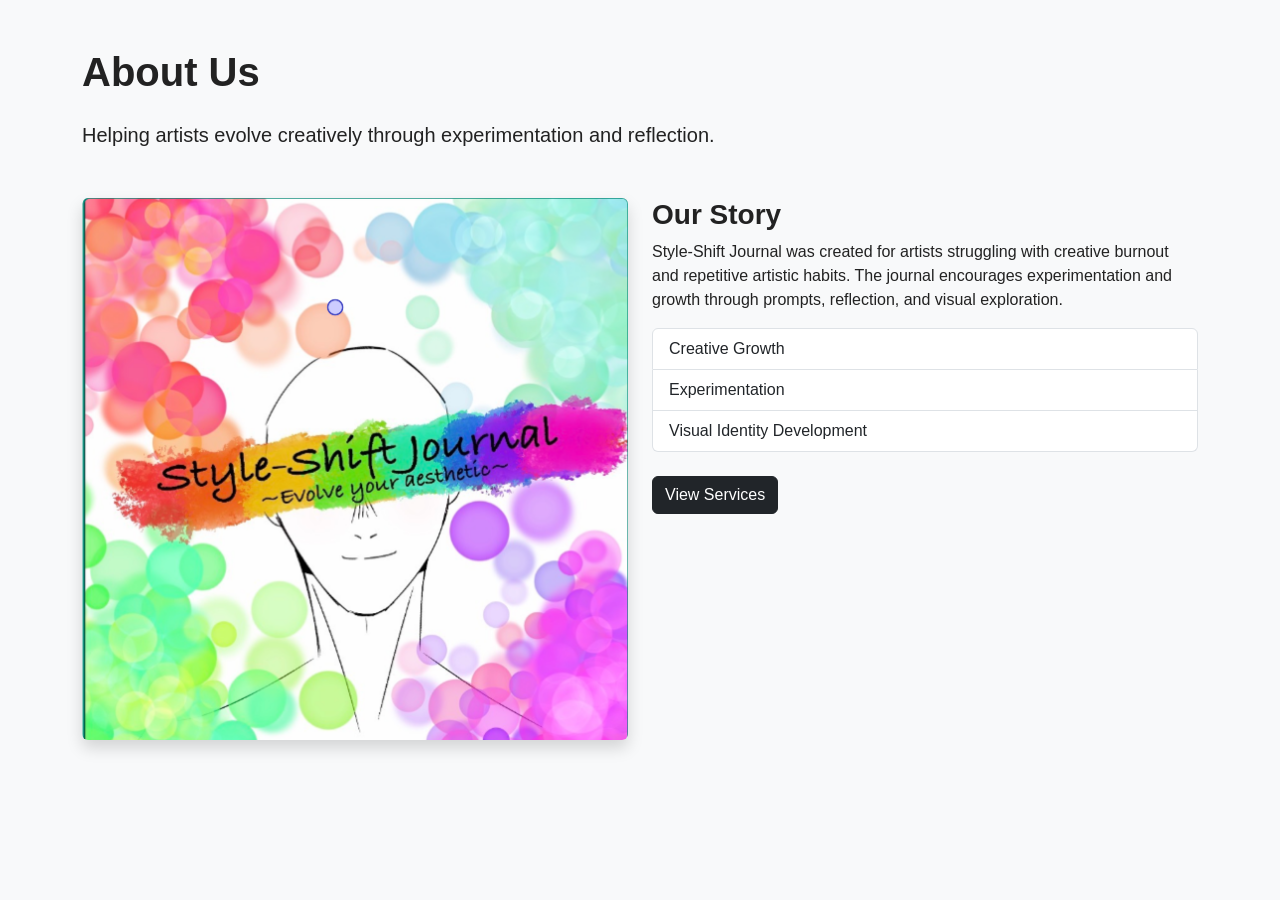
==== about.html @ 7194203b "upload files" ====
<!-- =========================
FILE: about.html
========================= -->

<!DOCTYPE html>
<html lang="en">
<head>
<meta charset="UTF-8">
<meta name="viewport" content="width=device-width, initial-scale=1.0">

<title>About | Style-Shift Journal</title>

<link href="https://cdn.jsdelivr.net/npm/bootstrap@5.3.3/dist/css/bootstrap.min.css" rel="stylesheet">
<link rel="stylesheet" href="style.css">
</head>

<body>

<!-- SAME NAVBAR -->

<section class="container py-5">

<h1 class="fw-bold mb-4">
About Us
</h1>

<p class="lead">
Helping artists evolve creatively through experimentation and reflection.
</p>

<div class="row mt-5">

<div class="col-md-6">

<img src="Screenshot 2026-04-23 092719.png"
class="img-fluid rounded shadow">

</div>

<div class="col-md-6">

<h3 class="fw-bold">
Our Story
</h3>

<p>
Style-Shift Journal was created for artists struggling with creative burnout and repetitive artistic habits.
The journal encourages experimentation and growth through prompts, reflection, and visual exploration.
</p>

<ul class="list-group">

<li class="list-group-item">
Creative Growth
</li>

<li class="list-group-item">
Experimentation
</li>

<li class="list-group-item">
Visual Identity Development
</li>

</ul>

<a href="services.html" class="btn btn-dark mt-4">
View Services
</a>

</div>

</div>

</section>

</body>
</html>
---- style.css ----
/* =========================
FILE: style.css
========================= */

body{
  font-family:'Poppins', sans-serif;
  background:#f8f9fa;
  color:#222;
}

.hero-section{
  min-height:80vh;
  display:flex;
  align-items:center;
}

.card img{
  height:250px;
  object-fit:cover;
}

footer a{
  text-decoration:none;
}

footer a:hover{
  color:#ccc;
}

.carousel-item{
  min-height:250px;
}
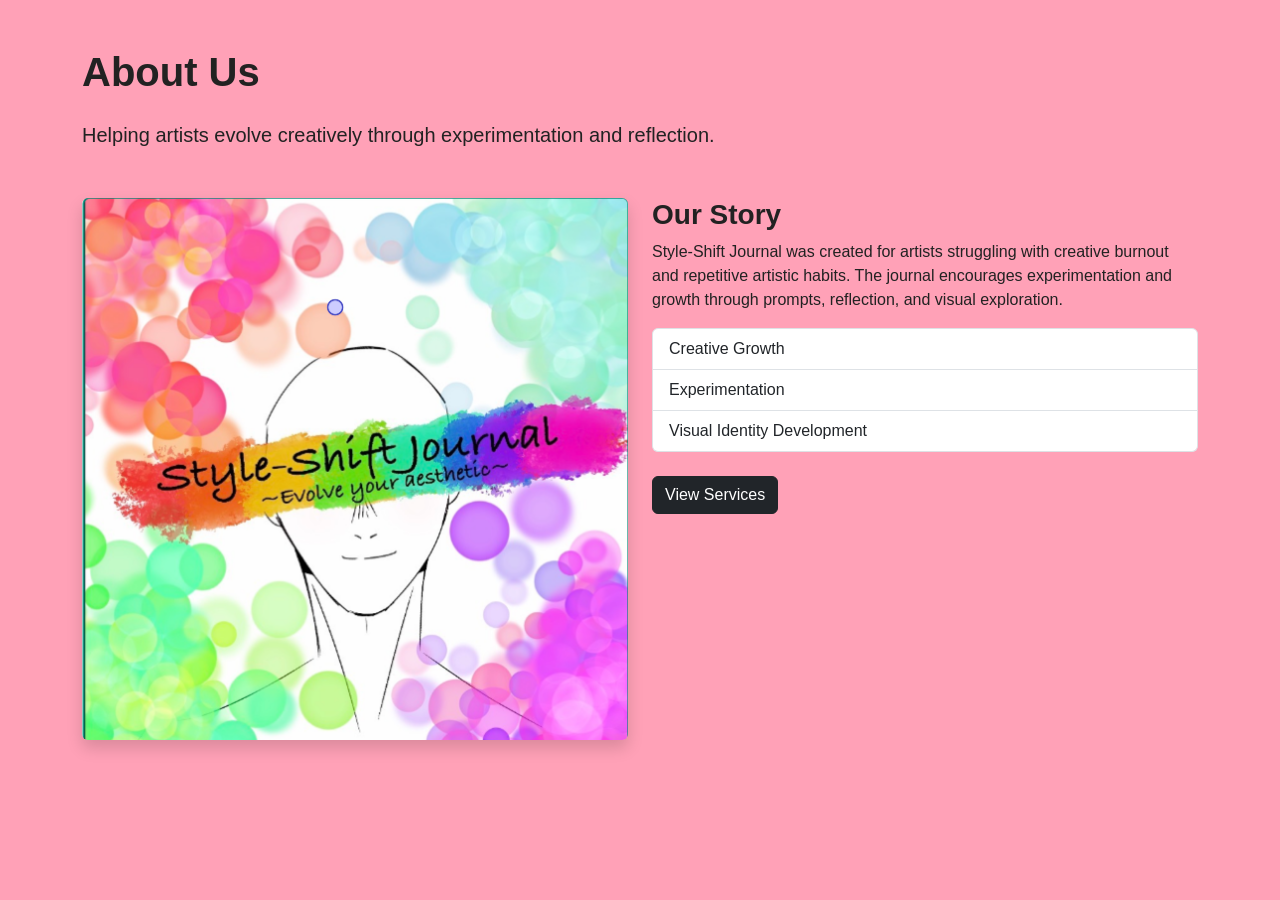
==== commit a42bce9c: "color changes" ====
--- a/about.html
+++ b/about.html
@@ -14,7 +14,7 @@
 <link rel="stylesheet" href="style.css">
 </head>
 
-<body>
+<body style="background-color: rgb(255, 161, 183);">
 
 <!-- SAME NAVBAR -->
 
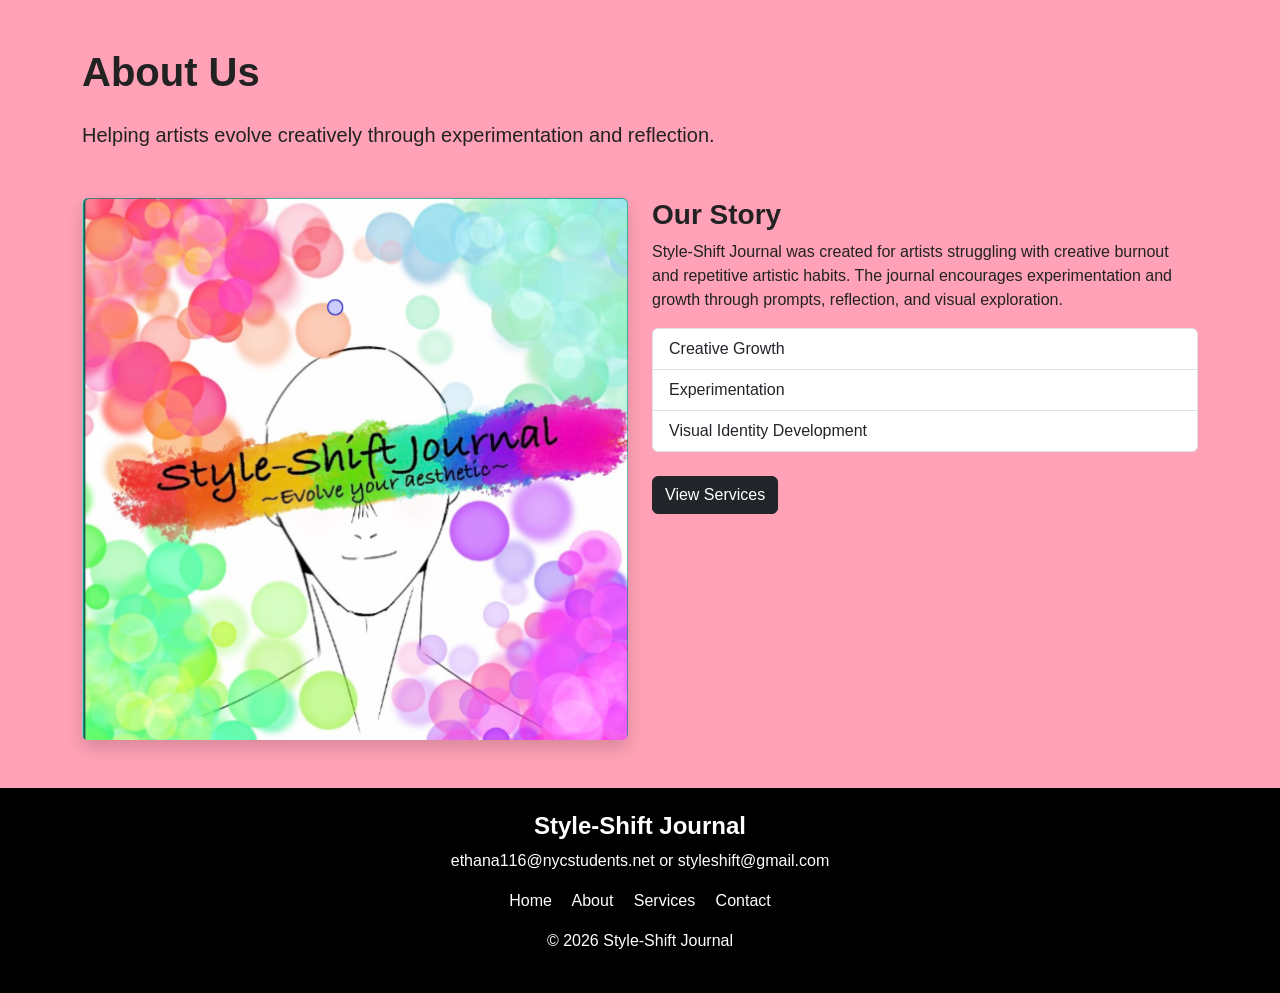
==== commit 8282be4b: "footer addition" ====
--- a/about.html
+++ b/about.html
@@ -1,6 +1,4 @@
-<!-- =========================
-FILE: about.html
-========================= -->
+
 
 <!DOCTYPE html>
 <html lang="en">
@@ -73,6 +71,32 @@
 </div>
 
 </section>
+<footer class="bg-black text-white text-center p-4">
 
+  <h4 class="fw-bold">
+    Style-Shift Journal
+  </h4>
+
+  <p>
+    ethana116@nycstudents.net or styleshift@gmail.com
+  </p>
+
+  <div class="mb-3">
+
+    <a href="index.html" class="text-white me-3">Home</a>
+
+    <a href="about.html" class="text-white me-3">About</a>
+
+    <a href="services.html" class="text-white me-3">Services</a>
+
+    <a href="contact.html" class="text-white">Contact</a>
+
+  </div>
+
+  <p>
+    © 2026 Style-Shift Journal
+  </p>
+
+</footer>
 </body>
 </html>
--- a/style.css
+++ b/style.css
@@ -29,4 +29,6 @@
 
 .carousel-item{
   min-height:250px;
-}+}
+
+ 
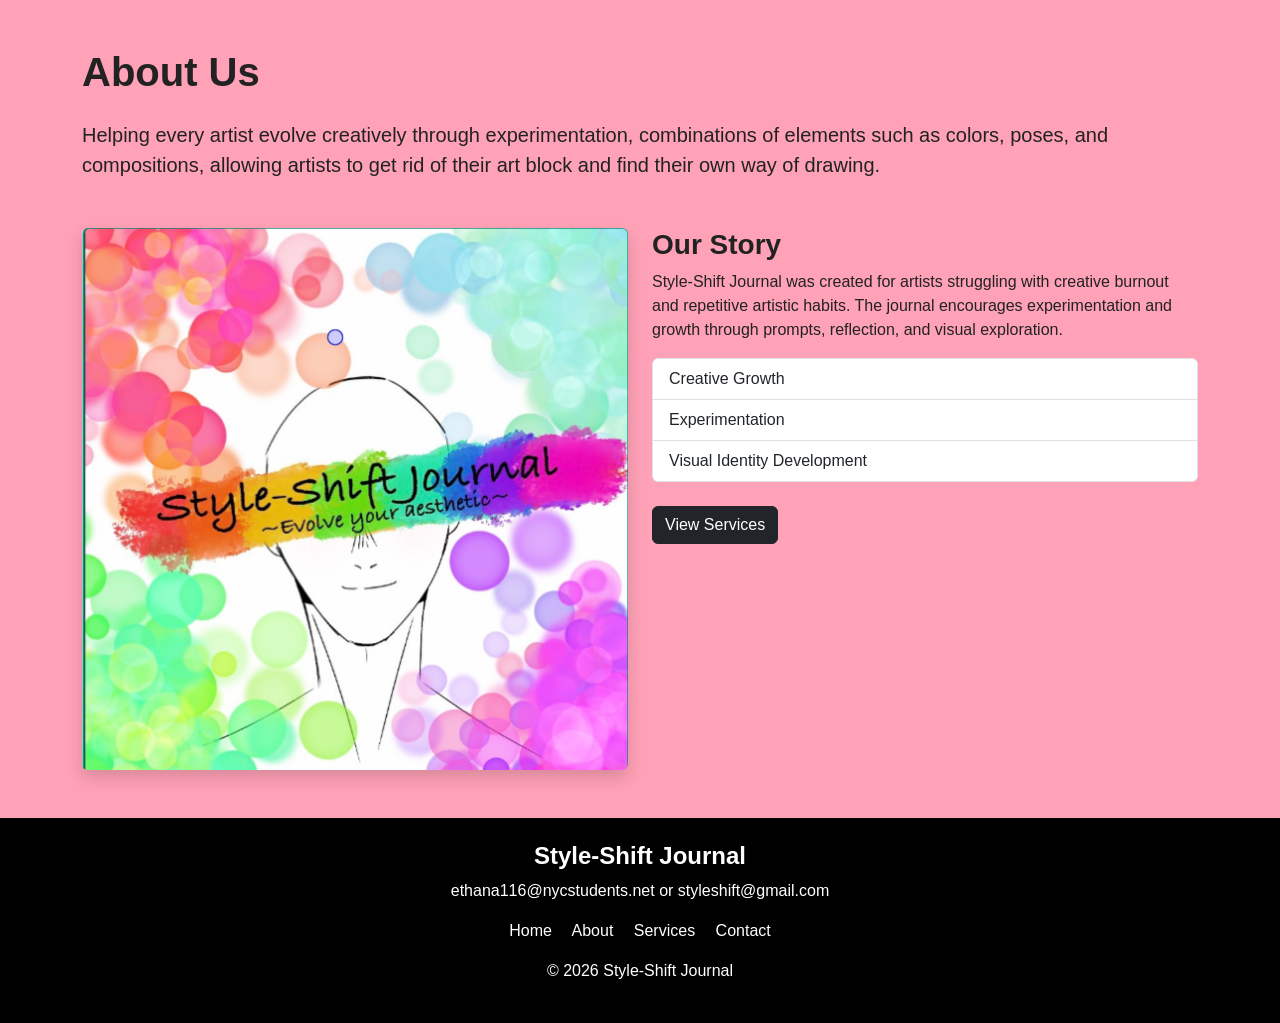
==== commit dc417c5a: "FINAL FLASH" ====
--- a/about.html
+++ b/about.html
@@ -23,7 +23,9 @@
 </h1>
 
 <p class="lead">
-Helping artists evolve creatively through experimentation and reflection.
+Helping every artist evolve creatively through experimentation, combinations of
+elements such as colors, poses, and compositions, allowing artists to get rid of their
+art block and find their own way of drawing.
 </p>
 
 <div class="row mt-5">
